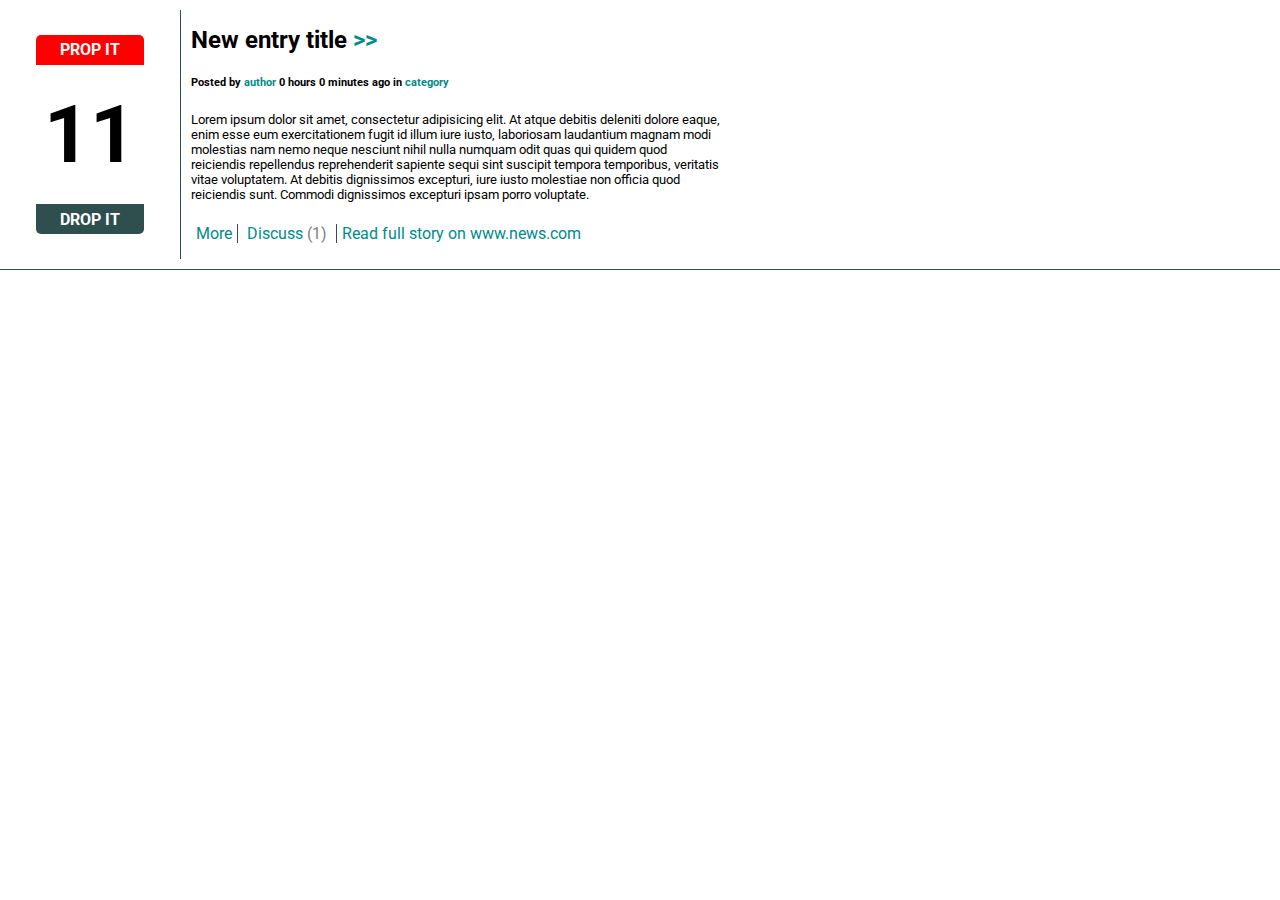
==== HTML1projektas/index.html @ 5d2ba5c4 "Initial commit" ====
<!DOCTYPE html>
<html lang="en">
    <head>
        <meta charset="UTF-8">
        <meta name="viewport" content="width=device-width, initial-scale=1.0">
        <meta http-equiv="X-UA-Compatible" content="ie=edge">
        <link rel="stylesheet" href="https://cdnjs.cloudflare.com/ajax/libs/font-awesome/5.15.3/css/all.min.css" integrity="sha512-iBBXm8fW90+nuLcSKlbmrPcLa0OT92xO1BIsZ+ywDWZCvqsWgccV3gFoRBv0z+8dLJgyAHIhR35VZc2oM/gI1w==" crossorigin="anonymous" />
        <link rel="stylesheet" type="text/css" href="style.css">
        <title>Title here</title>
    </head>
<body>
<header></header>
<main>
    <div class="new-entry">
        <div class="calendar">
            <div class="calendar-container">
                <div class="calendar-head">prop it</div>
                <div class="calendar-body">
                    11
                </div>
                <div class="calendar-footer">drop it</div>
            </div>
        </div>
        <div class="new-entry-text">
            <h2>New entry title
                <span>&gt;&gt;</span>
            </h2>
            <h6>Posted by
                <a href="#">author</a>
                 0 hours 0 minutes ago in
                <a href="#">category</a>
            </h6>
            <p>Lorem ipsum dolor sit amet, consectetur adipisicing elit.
                At atque debitis deleniti dolore eaque, enim esse eum exercitationem fugit id illum iure iusto,
                laboriosam laudantium magnam modi molestias nam nemo neque nesciunt nihil nulla numquam odit
                quas qui quidem quod reiciendis repellendus reprehenderit sapiente sequi sint suscipit tempora temporibus,
                veritatis vitae voluptatem. At debitis dignissimos excepturi,
                iure iusto molestiae non officia quod reiciendis sunt.
                Commodi dignissimos excepturi ipsam porro voluptate.
            </p>
            <div class="entry-link-list">
                <a href="#">More</a>
                <a href="#">Discuss
                    <span>(1)</span>
                </a>
                <a href="#">Read full story on www.news.com</a>
            </div>
        </div>
        <div class="new-entry-text">

        </div>
    </div>
</main>
<footer></footer>
</body>
</html>
---- HTML1projektas/style.css ----
@import url('https://fonts.googleapis.com/css2?family=Roboto:wght@400;700&display=swap');
* {
    box-sizing: border-box;
    margin: 0;
    padding: 0;
}

body {
    font-family: "Roboto" ,sans-serif;
}

h2>span {
    color: darkcyan;
}

p {
    font-size: 0.8em;
    width: 100%;
}

a {
    color: darkcyan;
    text-decoration: none;
}

a>span {
    color: gray;
}
/*--------------NEWS ENTRY--------------*/

.new-entry {
    width: 100vw;
    height: 30vh;
    display: flex;
    border-bottom: 1px solid darkslategrey;
}

.calendar, .new-entry-text {
    margin-top: 10px;
    margin-bottom: 10px;
}

.calendar {
    width: 20%;
    border-right: darkslategrey 1px solid;
    display: flex;
    justify-content: center;
    align-items: center;
}

.calendar-container {
    display: flex;
    flex-direction: column;
    justify-content: space-between;
    width: 60%;
    height: 80%;
    background: white;
}

.calendar-head, .calendar-footer {
    height: 15%;
    width: 100%;
    display: flex;
    justify-content: center;
    align-items: center;
    text-transform: uppercase;
    font-weight: bold;
    color: white;
}

.calendar-head {
    border-top-left-radius: 5px;
    border-top-right-radius: 5px;
    background: red;
}

.calendar-footer {
    border-bottom-left-radius: 5px;
    border-bottom-right-radius: 5px;
    background: darkslategrey;
}

.calendar-body {
    height: 40%;
    width: 100%;
    display: flex;
    justify-content: center;
    align-items: center;
    font-size: 5em;
    font-weight: bold;
}

.new-entry-text {
    width: 60%;
    padding: 5px 10px;
    display: flex;
    flex-direction: column;
    justify-content: space-around;
}

.entry-link-list>a {
    padding: 0 5px;
}
.entry-link-list>a:not(:last-child) {
    border-right: 1px darkslategrey solid;
}
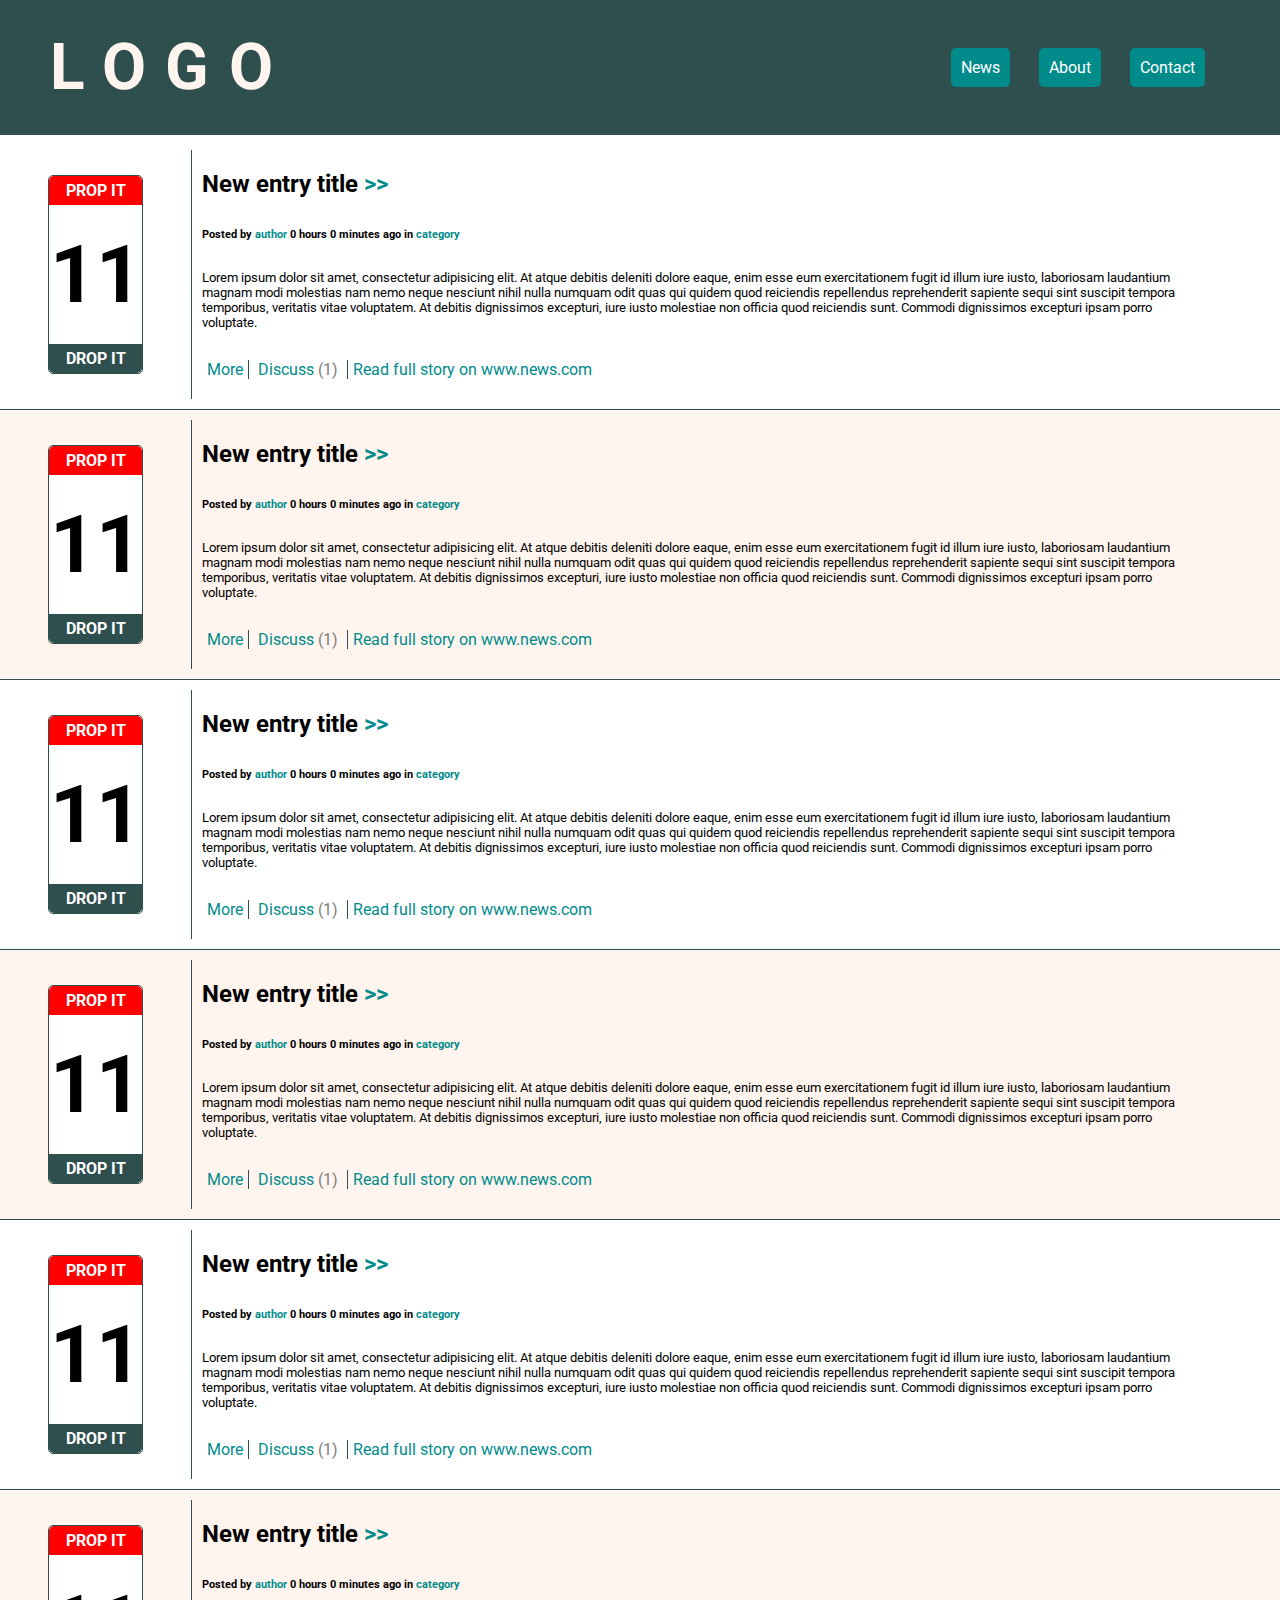
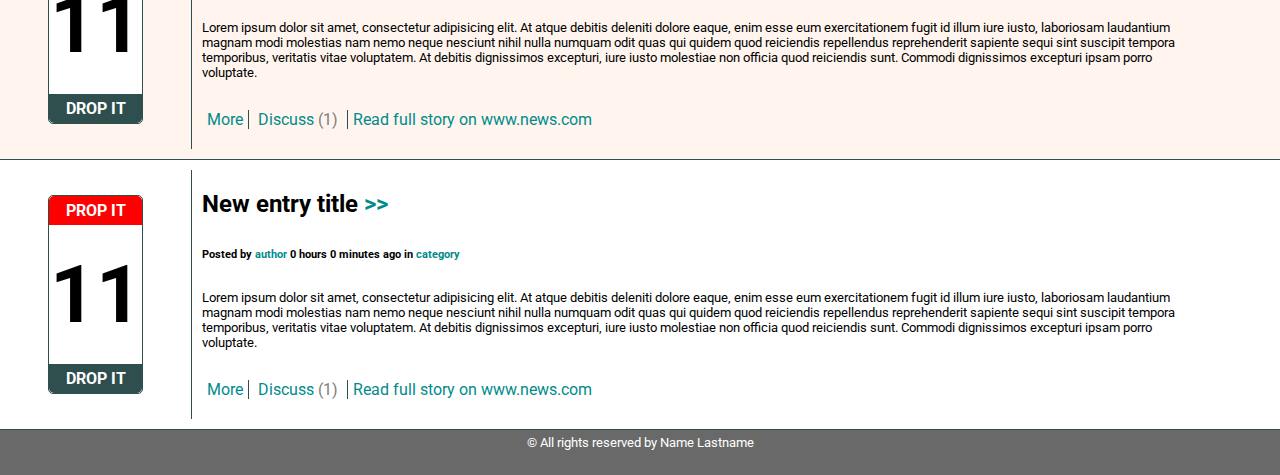
==== commit 1c3f8a75: "11:53" ====
--- a/HTML1projektas/index.html
+++ b/HTML1projektas/index.html
@@ -6,10 +6,17 @@
         <meta http-equiv="X-UA-Compatible" content="ie=edge">
         <link rel="stylesheet" href="https://cdnjs.cloudflare.com/ajax/libs/font-awesome/5.15.3/css/all.min.css" integrity="sha512-iBBXm8fW90+nuLcSKlbmrPcLa0OT92xO1BIsZ+ywDWZCvqsWgccV3gFoRBv0z+8dLJgyAHIhR35VZc2oM/gI1w==" crossorigin="anonymous" />
         <link rel="stylesheet" type="text/css" href="style.css">
-        <title>Title here</title>
+        <title>News</title>
     </head>
 <body>
-<header></header>
+<header>
+    <h1>LOGO</h1>
+    <div class="menu">
+        <a href="">News</a>
+        <a href="">About</a>
+        <a href="">Contact</a>
+    </div>
+</header>
 <main>
     <div class="new-entry">
         <div class="calendar">
@@ -46,11 +53,226 @@
                 <a href="#">Read full story on www.news.com</a>
             </div>
         </div>
-        <div class="new-entry-text">
-
+    </div>
+    <div class="new-entry">
+        <div class="calendar">
+            <div class="calendar-container">
+                <div class="calendar-head">prop it</div>
+                <div class="calendar-body">
+                    11
+                </div>
+                <div class="calendar-footer">drop it</div>
+            </div>
+        </div>
+        <div class="new-entry-text">
+            <h2>New entry title
+                <span>&gt;&gt;</span>
+            </h2>
+            <h6>Posted by
+                <a href="#">author</a>
+                0 hours 0 minutes ago in
+                <a href="#">category</a>
+            </h6>
+            <p>Lorem ipsum dolor sit amet, consectetur adipisicing elit.
+                At atque debitis deleniti dolore eaque, enim esse eum exercitationem fugit id illum iure iusto,
+                laboriosam laudantium magnam modi molestias nam nemo neque nesciunt nihil nulla numquam odit
+                quas qui quidem quod reiciendis repellendus reprehenderit sapiente sequi sint suscipit tempora temporibus,
+                veritatis vitae voluptatem. At debitis dignissimos excepturi,
+                iure iusto molestiae non officia quod reiciendis sunt.
+                Commodi dignissimos excepturi ipsam porro voluptate.
+            </p>
+            <div class="entry-link-list">
+                <a href="#">More</a>
+                <a href="#">Discuss
+                    <span>(1)</span>
+                </a>
+                <a href="#">Read full story on www.news.com</a>
+            </div>
+        </div>
+    </div>
+    <div class="new-entry">
+        <div class="calendar">
+            <div class="calendar-container">
+                <div class="calendar-head">prop it</div>
+                <div class="calendar-body">
+                    11
+                </div>
+                <div class="calendar-footer">drop it</div>
+            </div>
+        </div>
+        <div class="new-entry-text">
+            <h2>New entry title
+                <span>&gt;&gt;</span>
+            </h2>
+            <h6>Posted by
+                <a href="#">author</a>
+                0 hours 0 minutes ago in
+                <a href="#">category</a>
+            </h6>
+            <p>Lorem ipsum dolor sit amet, consectetur adipisicing elit.
+                At atque debitis deleniti dolore eaque, enim esse eum exercitationem fugit id illum iure iusto,
+                laboriosam laudantium magnam modi molestias nam nemo neque nesciunt nihil nulla numquam odit
+                quas qui quidem quod reiciendis repellendus reprehenderit sapiente sequi sint suscipit tempora temporibus,
+                veritatis vitae voluptatem. At debitis dignissimos excepturi,
+                iure iusto molestiae non officia quod reiciendis sunt.
+                Commodi dignissimos excepturi ipsam porro voluptate.
+            </p>
+            <div class="entry-link-list">
+                <a href="#">More</a>
+                <a href="#">Discuss
+                    <span>(1)</span>
+                </a>
+                <a href="#">Read full story on www.news.com</a>
+            </div>
+        </div>
+    </div>
+    <div class="new-entry">
+        <div class="calendar">
+            <div class="calendar-container">
+                <div class="calendar-head">prop it</div>
+                <div class="calendar-body">
+                    11
+                </div>
+                <div class="calendar-footer">drop it</div>
+            </div>
+        </div>
+        <div class="new-entry-text">
+            <h2>New entry title
+                <span>&gt;&gt;</span>
+            </h2>
+            <h6>Posted by
+                <a href="#">author</a>
+                0 hours 0 minutes ago in
+                <a href="#">category</a>
+            </h6>
+            <p>Lorem ipsum dolor sit amet, consectetur adipisicing elit.
+                At atque debitis deleniti dolore eaque, enim esse eum exercitationem fugit id illum iure iusto,
+                laboriosam laudantium magnam modi molestias nam nemo neque nesciunt nihil nulla numquam odit
+                quas qui quidem quod reiciendis repellendus reprehenderit sapiente sequi sint suscipit tempora temporibus,
+                veritatis vitae voluptatem. At debitis dignissimos excepturi,
+                iure iusto molestiae non officia quod reiciendis sunt.
+                Commodi dignissimos excepturi ipsam porro voluptate.
+            </p>
+            <div class="entry-link-list">
+                <a href="#">More</a>
+                <a href="#">Discuss
+                    <span>(1)</span>
+                </a>
+                <a href="#">Read full story on www.news.com</a>
+            </div>
+        </div>
+    </div>
+    <div class="new-entry">
+        <div class="calendar">
+            <div class="calendar-container">
+                <div class="calendar-head">prop it</div>
+                <div class="calendar-body">
+                    11
+                </div>
+                <div class="calendar-footer">drop it</div>
+            </div>
+        </div>
+        <div class="new-entry-text">
+            <h2>New entry title
+                <span>&gt;&gt;</span>
+            </h2>
+            <h6>Posted by
+                <a href="#">author</a>
+                0 hours 0 minutes ago in
+                <a href="#">category</a>
+            </h6>
+            <p>Lorem ipsum dolor sit amet, consectetur adipisicing elit.
+                At atque debitis deleniti dolore eaque, enim esse eum exercitationem fugit id illum iure iusto,
+                laboriosam laudantium magnam modi molestias nam nemo neque nesciunt nihil nulla numquam odit
+                quas qui quidem quod reiciendis repellendus reprehenderit sapiente sequi sint suscipit tempora temporibus,
+                veritatis vitae voluptatem. At debitis dignissimos excepturi,
+                iure iusto molestiae non officia quod reiciendis sunt.
+                Commodi dignissimos excepturi ipsam porro voluptate.
+            </p>
+            <div class="entry-link-list">
+                <a href="#">More</a>
+                <a href="#">Discuss
+                    <span>(1)</span>
+                </a>
+                <a href="#">Read full story on www.news.com</a>
+            </div>
+        </div>
+    </div>
+    <div class="new-entry">
+        <div class="calendar">
+            <div class="calendar-container">
+                <div class="calendar-head">prop it</div>
+                <div class="calendar-body">
+                    11
+                </div>
+                <div class="calendar-footer">drop it</div>
+            </div>
+        </div>
+        <div class="new-entry-text">
+            <h2>New entry title
+                <span>&gt;&gt;</span>
+            </h2>
+            <h6>Posted by
+                <a href="#">author</a>
+                0 hours 0 minutes ago in
+                <a href="#">category</a>
+            </h6>
+            <p>Lorem ipsum dolor sit amet, consectetur adipisicing elit.
+                At atque debitis deleniti dolore eaque, enim esse eum exercitationem fugit id illum iure iusto,
+                laboriosam laudantium magnam modi molestias nam nemo neque nesciunt nihil nulla numquam odit
+                quas qui quidem quod reiciendis repellendus reprehenderit sapiente sequi sint suscipit tempora temporibus,
+                veritatis vitae voluptatem. At debitis dignissimos excepturi,
+                iure iusto molestiae non officia quod reiciendis sunt.
+                Commodi dignissimos excepturi ipsam porro voluptate.
+            </p>
+            <div class="entry-link-list">
+                <a href="#">More</a>
+                <a href="#">Discuss
+                    <span>(1)</span>
+                </a>
+                <a href="#">Read full story on www.news.com</a>
+            </div>
+        </div>
+    </div>
+    <div class="new-entry">
+        <div class="calendar">
+            <div class="calendar-container">
+                <div class="calendar-head">prop it</div>
+                <div class="calendar-body">
+                    11
+                </div>
+                <div class="calendar-footer">drop it</div>
+            </div>
+        </div>
+        <div class="new-entry-text">
+            <h2>New entry title
+                <span>&gt;&gt;</span>
+            </h2>
+            <h6>Posted by
+                <a href="#">author</a>
+                0 hours 0 minutes ago in
+                <a href="#">category</a>
+            </h6>
+            <p>Lorem ipsum dolor sit amet, consectetur adipisicing elit.
+                At atque debitis deleniti dolore eaque, enim esse eum exercitationem fugit id illum iure iusto,
+                laboriosam laudantium magnam modi molestias nam nemo neque nesciunt nihil nulla numquam odit
+                quas qui quidem quod reiciendis repellendus reprehenderit sapiente sequi sint suscipit tempora temporibus,
+                veritatis vitae voluptatem. At debitis dignissimos excepturi,
+                iure iusto molestiae non officia quod reiciendis sunt.
+                Commodi dignissimos excepturi ipsam porro voluptate.
+            </p>
+            <div class="entry-link-list">
+                <a href="#">More</a>
+                <a href="#">Discuss
+                    <span>(1)</span>
+                </a>
+                <a href="#">Read full story on www.news.com</a>
+            </div>
         </div>
     </div>
 </main>
-<footer></footer>
+<footer>
+    <p>&#169; All rights reserved by Name Lastname</p>
+</footer>
 </body>
 </html>--- a/HTML1projektas/style.css
+++ b/HTML1projektas/style.css
@@ -7,6 +7,35 @@
 
 body {
     font-family: "Roboto" ,sans-serif;
+}
+
+header {
+    height: 15vh;
+    width: 100%;
+    background: darkslategrey;
+    padding: 50px;
+    margin-bottom: 5px;
+    display: flex;
+    flex-direction: row;
+    justify-content: space-between;
+    align-items: center;
+}
+
+footer {
+    height: 5vh;
+    width: 100%;
+    background: dimgrey;
+    color: white;
+    padding: 5px;
+    text-align: center;
+}
+
+h1 {
+    text-transform: uppercase;
+    color: seashell;
+    font-size: 4em;
+    font-weight: bold;
+    letter-spacing: 0.3em;
 }
 
 h2>span {
@@ -26,13 +55,32 @@
 a>span {
     color: gray;
 }
+
+/*--------------HEADER--------------*/
+
+.menu>a {
+    margin-right: 25px;
+    color: white;
+    background: darkcyan;
+    padding: 10px;
+    border-radius: 5px;
+}
+
+.menu>a:hover {
+    background: red;
+}
+
 /*--------------NEWS ENTRY--------------*/
 
 .new-entry {
-    width: 100vw;
+    width: 100%;
     height: 30vh;
     display: flex;
     border-bottom: 1px solid darkslategrey;
+}
+
+.new-entry:nth-child(2n) {
+    background: seashell;
 }
 
 .calendar, .new-entry-text {
@@ -41,7 +89,7 @@
 }
 
 .calendar {
-    width: 20%;
+    width: 15%;
     border-right: darkslategrey 1px solid;
     display: flex;
     justify-content: center;
@@ -52,9 +100,11 @@
     display: flex;
     flex-direction: column;
     justify-content: space-between;
-    width: 60%;
+    width: 50%;
     height: 80%;
     background: white;
+    border: darkslategrey 1px solid;
+    border-radius: 5px;
 }
 
 .calendar-head, .calendar-footer {
@@ -91,7 +141,7 @@
 }
 
 .new-entry-text {
-    width: 60%;
+    width: 80%;
     padding: 5px 10px;
     display: flex;
     flex-direction: column;
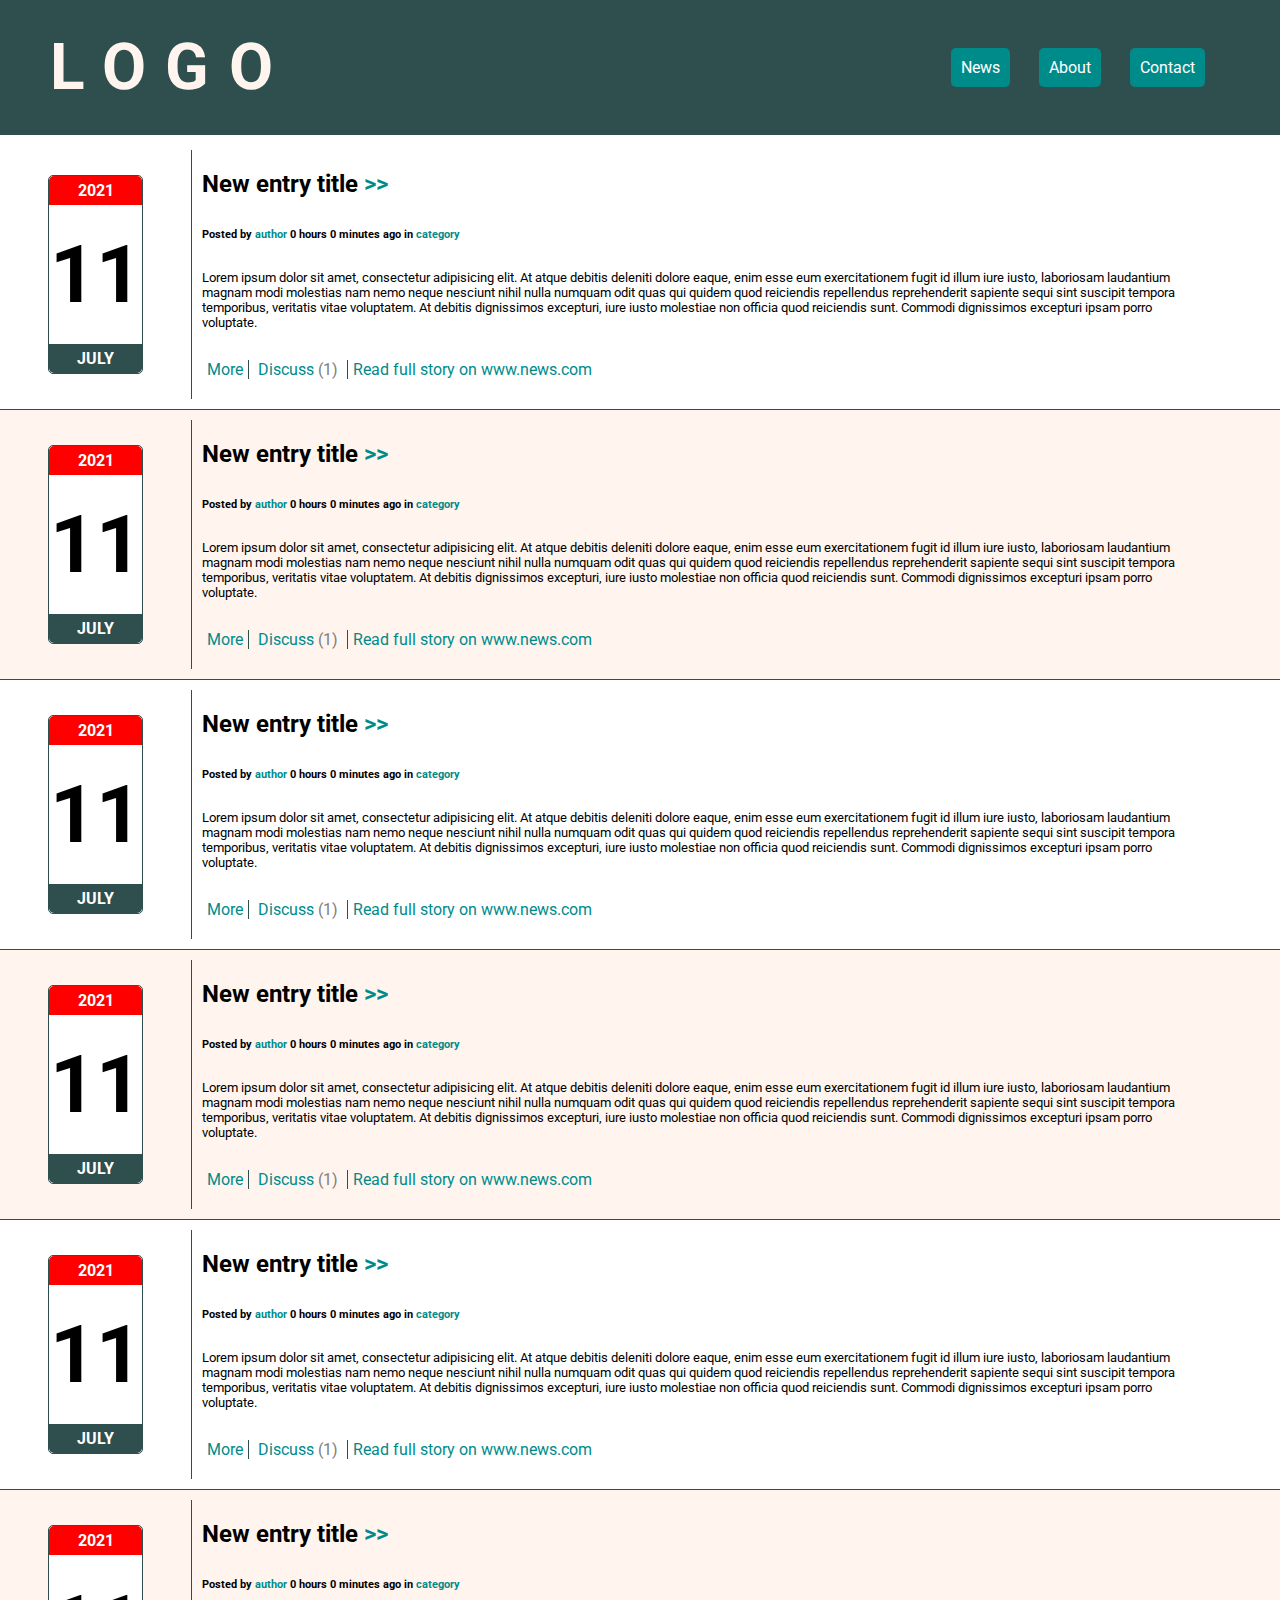
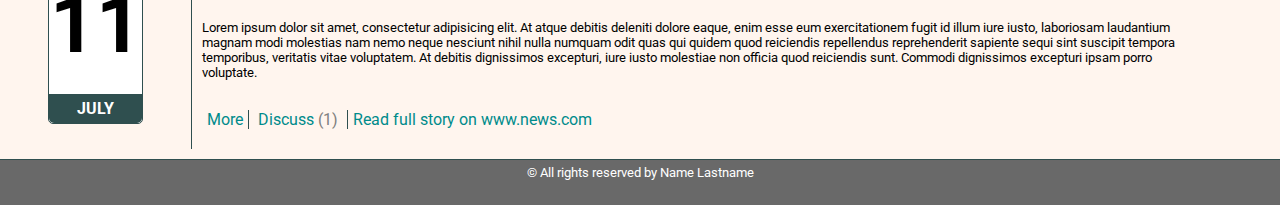
==== commit 8ddf3421: "11:56" ====
--- a/HTML1projektas/index.html
+++ b/HTML1projektas/index.html
@@ -21,11 +21,11 @@
     <div class="new-entry">
         <div class="calendar">
             <div class="calendar-container">
-                <div class="calendar-head">prop it</div>
-                <div class="calendar-body">
-                    11
-                </div>
-                <div class="calendar-footer">drop it</div>
+                <div class="calendar-head">2021</div>
+                <div class="calendar-body">
+                    11
+                </div>
+                <div class="calendar-footer">july</div>
             </div>
         </div>
         <div class="new-entry-text">
@@ -57,219 +57,184 @@
     <div class="new-entry">
         <div class="calendar">
             <div class="calendar-container">
-                <div class="calendar-head">prop it</div>
-                <div class="calendar-body">
-                    11
-                </div>
-                <div class="calendar-footer">drop it</div>
-            </div>
-        </div>
-        <div class="new-entry-text">
-            <h2>New entry title
-                <span>&gt;&gt;</span>
-            </h2>
-            <h6>Posted by
-                <a href="#">author</a>
-                0 hours 0 minutes ago in
-                <a href="#">category</a>
-            </h6>
-            <p>Lorem ipsum dolor sit amet, consectetur adipisicing elit.
-                At atque debitis deleniti dolore eaque, enim esse eum exercitationem fugit id illum iure iusto,
-                laboriosam laudantium magnam modi molestias nam nemo neque nesciunt nihil nulla numquam odit
-                quas qui quidem quod reiciendis repellendus reprehenderit sapiente sequi sint suscipit tempora temporibus,
-                veritatis vitae voluptatem. At debitis dignissimos excepturi,
-                iure iusto molestiae non officia quod reiciendis sunt.
-                Commodi dignissimos excepturi ipsam porro voluptate.
-            </p>
-            <div class="entry-link-list">
-                <a href="#">More</a>
-                <a href="#">Discuss
-                    <span>(1)</span>
-                </a>
-                <a href="#">Read full story on www.news.com</a>
-            </div>
-        </div>
-    </div>
-    <div class="new-entry">
-        <div class="calendar">
-            <div class="calendar-container">
-                <div class="calendar-head">prop it</div>
-                <div class="calendar-body">
-                    11
-                </div>
-                <div class="calendar-footer">drop it</div>
-            </div>
-        </div>
-        <div class="new-entry-text">
-            <h2>New entry title
-                <span>&gt;&gt;</span>
-            </h2>
-            <h6>Posted by
-                <a href="#">author</a>
-                0 hours 0 minutes ago in
-                <a href="#">category</a>
-            </h6>
-            <p>Lorem ipsum dolor sit amet, consectetur adipisicing elit.
-                At atque debitis deleniti dolore eaque, enim esse eum exercitationem fugit id illum iure iusto,
-                laboriosam laudantium magnam modi molestias nam nemo neque nesciunt nihil nulla numquam odit
-                quas qui quidem quod reiciendis repellendus reprehenderit sapiente sequi sint suscipit tempora temporibus,
-                veritatis vitae voluptatem. At debitis dignissimos excepturi,
-                iure iusto molestiae non officia quod reiciendis sunt.
-                Commodi dignissimos excepturi ipsam porro voluptate.
-            </p>
-            <div class="entry-link-list">
-                <a href="#">More</a>
-                <a href="#">Discuss
-                    <span>(1)</span>
-                </a>
-                <a href="#">Read full story on www.news.com</a>
-            </div>
-        </div>
-    </div>
-    <div class="new-entry">
-        <div class="calendar">
-            <div class="calendar-container">
-                <div class="calendar-head">prop it</div>
-                <div class="calendar-body">
-                    11
-                </div>
-                <div class="calendar-footer">drop it</div>
-            </div>
-        </div>
-        <div class="new-entry-text">
-            <h2>New entry title
-                <span>&gt;&gt;</span>
-            </h2>
-            <h6>Posted by
-                <a href="#">author</a>
-                0 hours 0 minutes ago in
-                <a href="#">category</a>
-            </h6>
-            <p>Lorem ipsum dolor sit amet, consectetur adipisicing elit.
-                At atque debitis deleniti dolore eaque, enim esse eum exercitationem fugit id illum iure iusto,
-                laboriosam laudantium magnam modi molestias nam nemo neque nesciunt nihil nulla numquam odit
-                quas qui quidem quod reiciendis repellendus reprehenderit sapiente sequi sint suscipit tempora temporibus,
-                veritatis vitae voluptatem. At debitis dignissimos excepturi,
-                iure iusto molestiae non officia quod reiciendis sunt.
-                Commodi dignissimos excepturi ipsam porro voluptate.
-            </p>
-            <div class="entry-link-list">
-                <a href="#">More</a>
-                <a href="#">Discuss
-                    <span>(1)</span>
-                </a>
-                <a href="#">Read full story on www.news.com</a>
-            </div>
-        </div>
-    </div>
-    <div class="new-entry">
-        <div class="calendar">
-            <div class="calendar-container">
-                <div class="calendar-head">prop it</div>
-                <div class="calendar-body">
-                    11
-                </div>
-                <div class="calendar-footer">drop it</div>
-            </div>
-        </div>
-        <div class="new-entry-text">
-            <h2>New entry title
-                <span>&gt;&gt;</span>
-            </h2>
-            <h6>Posted by
-                <a href="#">author</a>
-                0 hours 0 minutes ago in
-                <a href="#">category</a>
-            </h6>
-            <p>Lorem ipsum dolor sit amet, consectetur adipisicing elit.
-                At atque debitis deleniti dolore eaque, enim esse eum exercitationem fugit id illum iure iusto,
-                laboriosam laudantium magnam modi molestias nam nemo neque nesciunt nihil nulla numquam odit
-                quas qui quidem quod reiciendis repellendus reprehenderit sapiente sequi sint suscipit tempora temporibus,
-                veritatis vitae voluptatem. At debitis dignissimos excepturi,
-                iure iusto molestiae non officia quod reiciendis sunt.
-                Commodi dignissimos excepturi ipsam porro voluptate.
-            </p>
-            <div class="entry-link-list">
-                <a href="#">More</a>
-                <a href="#">Discuss
-                    <span>(1)</span>
-                </a>
-                <a href="#">Read full story on www.news.com</a>
-            </div>
-        </div>
-    </div>
-    <div class="new-entry">
-        <div class="calendar">
-            <div class="calendar-container">
-                <div class="calendar-head">prop it</div>
-                <div class="calendar-body">
-                    11
-                </div>
-                <div class="calendar-footer">drop it</div>
-            </div>
-        </div>
-        <div class="new-entry-text">
-            <h2>New entry title
-                <span>&gt;&gt;</span>
-            </h2>
-            <h6>Posted by
-                <a href="#">author</a>
-                0 hours 0 minutes ago in
-                <a href="#">category</a>
-            </h6>
-            <p>Lorem ipsum dolor sit amet, consectetur adipisicing elit.
-                At atque debitis deleniti dolore eaque, enim esse eum exercitationem fugit id illum iure iusto,
-                laboriosam laudantium magnam modi molestias nam nemo neque nesciunt nihil nulla numquam odit
-                quas qui quidem quod reiciendis repellendus reprehenderit sapiente sequi sint suscipit tempora temporibus,
-                veritatis vitae voluptatem. At debitis dignissimos excepturi,
-                iure iusto molestiae non officia quod reiciendis sunt.
-                Commodi dignissimos excepturi ipsam porro voluptate.
-            </p>
-            <div class="entry-link-list">
-                <a href="#">More</a>
-                <a href="#">Discuss
-                    <span>(1)</span>
-                </a>
-                <a href="#">Read full story on www.news.com</a>
-            </div>
-        </div>
-    </div>
-    <div class="new-entry">
-        <div class="calendar">
-            <div class="calendar-container">
-                <div class="calendar-head">prop it</div>
-                <div class="calendar-body">
-                    11
-                </div>
-                <div class="calendar-footer">drop it</div>
-            </div>
-        </div>
-        <div class="new-entry-text">
-            <h2>New entry title
-                <span>&gt;&gt;</span>
-            </h2>
-            <h6>Posted by
-                <a href="#">author</a>
-                0 hours 0 minutes ago in
-                <a href="#">category</a>
-            </h6>
-            <p>Lorem ipsum dolor sit amet, consectetur adipisicing elit.
-                At atque debitis deleniti dolore eaque, enim esse eum exercitationem fugit id illum iure iusto,
-                laboriosam laudantium magnam modi molestias nam nemo neque nesciunt nihil nulla numquam odit
-                quas qui quidem quod reiciendis repellendus reprehenderit sapiente sequi sint suscipit tempora temporibus,
-                veritatis vitae voluptatem. At debitis dignissimos excepturi,
-                iure iusto molestiae non officia quod reiciendis sunt.
-                Commodi dignissimos excepturi ipsam porro voluptate.
-            </p>
-            <div class="entry-link-list">
-                <a href="#">More</a>
-                <a href="#">Discuss
-                    <span>(1)</span>
-                </a>
-                <a href="#">Read full story on www.news.com</a>
-            </div>
-        </div>
-    </div>
+                <div class="calendar-head">2021</div>
+                <div class="calendar-body">
+                    11
+                </div>
+                <div class="calendar-footer">july</div>
+            </div>
+        </div>
+        <div class="new-entry-text">
+            <h2>New entry title
+                <span>&gt;&gt;</span>
+            </h2>
+            <h6>Posted by
+                <a href="#">author</a>
+                0 hours 0 minutes ago in
+                <a href="#">category</a>
+            </h6>
+            <p>Lorem ipsum dolor sit amet, consectetur adipisicing elit.
+                At atque debitis deleniti dolore eaque, enim esse eum exercitationem fugit id illum iure iusto,
+                laboriosam laudantium magnam modi molestias nam nemo neque nesciunt nihil nulla numquam odit
+                quas qui quidem quod reiciendis repellendus reprehenderit sapiente sequi sint suscipit tempora temporibus,
+                veritatis vitae voluptatem. At debitis dignissimos excepturi,
+                iure iusto molestiae non officia quod reiciendis sunt.
+                Commodi dignissimos excepturi ipsam porro voluptate.
+            </p>
+            <div class="entry-link-list">
+                <a href="#">More</a>
+                <a href="#">Discuss
+                    <span>(1)</span>
+                </a>
+                <a href="#">Read full story on www.news.com</a>
+            </div>
+        </div>
+    </div>
+    <div class="new-entry">
+        <div class="calendar">
+            <div class="calendar-container">
+                <div class="calendar-head">2021</div>
+                <div class="calendar-body">
+                    11
+                </div>
+                <div class="calendar-footer">july</div>
+            </div>
+        </div>
+        <div class="new-entry-text">
+            <h2>New entry title
+                <span>&gt;&gt;</span>
+            </h2>
+            <h6>Posted by
+                <a href="#">author</a>
+                0 hours 0 minutes ago in
+                <a href="#">category</a>
+            </h6>
+            <p>Lorem ipsum dolor sit amet, consectetur adipisicing elit.
+                At atque debitis deleniti dolore eaque, enim esse eum exercitationem fugit id illum iure iusto,
+                laboriosam laudantium magnam modi molestias nam nemo neque nesciunt nihil nulla numquam odit
+                quas qui quidem quod reiciendis repellendus reprehenderit sapiente sequi sint suscipit tempora temporibus,
+                veritatis vitae voluptatem. At debitis dignissimos excepturi,
+                iure iusto molestiae non officia quod reiciendis sunt.
+                Commodi dignissimos excepturi ipsam porro voluptate.
+            </p>
+            <div class="entry-link-list">
+                <a href="#">More</a>
+                <a href="#">Discuss
+                    <span>(1)</span>
+                </a>
+                <a href="#">Read full story on www.news.com</a>
+            </div>
+        </div>
+    </div>
+    <div class="new-entry">
+        <div class="calendar">
+            <div class="calendar-container">
+                <div class="calendar-head">2021</div>
+                <div class="calendar-body">
+                    11
+                </div>
+                <div class="calendar-footer">july</div>
+            </div>
+        </div>
+        <div class="new-entry-text">
+            <h2>New entry title
+                <span>&gt;&gt;</span>
+            </h2>
+            <h6>Posted by
+                <a href="#">author</a>
+                0 hours 0 minutes ago in
+                <a href="#">category</a>
+            </h6>
+            <p>Lorem ipsum dolor sit amet, consectetur adipisicing elit.
+                At atque debitis deleniti dolore eaque, enim esse eum exercitationem fugit id illum iure iusto,
+                laboriosam laudantium magnam modi molestias nam nemo neque nesciunt nihil nulla numquam odit
+                quas qui quidem quod reiciendis repellendus reprehenderit sapiente sequi sint suscipit tempora temporibus,
+                veritatis vitae voluptatem. At debitis dignissimos excepturi,
+                iure iusto molestiae non officia quod reiciendis sunt.
+                Commodi dignissimos excepturi ipsam porro voluptate.
+            </p>
+            <div class="entry-link-list">
+                <a href="#">More</a>
+                <a href="#">Discuss
+                    <span>(1)</span>
+                </a>
+                <a href="#">Read full story on www.news.com</a>
+            </div>
+        </div>
+    </div>
+    <div class="new-entry">
+        <div class="calendar">
+            <div class="calendar-container">
+                <div class="calendar-head">2021</div>
+                <div class="calendar-body">
+                    11
+                </div>
+                <div class="calendar-footer">july</div>
+            </div>
+        </div>
+        <div class="new-entry-text">
+            <h2>New entry title
+                <span>&gt;&gt;</span>
+            </h2>
+            <h6>Posted by
+                <a href="#">author</a>
+                0 hours 0 minutes ago in
+                <a href="#">category</a>
+            </h6>
+            <p>Lorem ipsum dolor sit amet, consectetur adipisicing elit.
+                At atque debitis deleniti dolore eaque, enim esse eum exercitationem fugit id illum iure iusto,
+                laboriosam laudantium magnam modi molestias nam nemo neque nesciunt nihil nulla numquam odit
+                quas qui quidem quod reiciendis repellendus reprehenderit sapiente sequi sint suscipit tempora temporibus,
+                veritatis vitae voluptatem. At debitis dignissimos excepturi,
+                iure iusto molestiae non officia quod reiciendis sunt.
+                Commodi dignissimos excepturi ipsam porro voluptate.
+            </p>
+            <div class="entry-link-list">
+                <a href="#">More</a>
+                <a href="#">Discuss
+                    <span>(1)</span>
+                </a>
+                <a href="#">Read full story on www.news.com</a>
+            </div>
+        </div>
+    </div>
+    <div class="new-entry">
+        <div class="calendar">
+            <div class="calendar-container">
+                <div class="calendar-head">2021</div>
+                <div class="calendar-body">
+                    11
+                </div>
+                <div class="calendar-footer">july</div>
+            </div>
+        </div>
+        <div class="new-entry-text">
+            <h2>New entry title
+                <span>&gt;&gt;</span>
+            </h2>
+            <h6>Posted by
+                <a href="#">author</a>
+                0 hours 0 minutes ago in
+                <a href="#">category</a>
+            </h6>
+            <p>Lorem ipsum dolor sit amet, consectetur adipisicing elit.
+                At atque debitis deleniti dolore eaque, enim esse eum exercitationem fugit id illum iure iusto,
+                laboriosam laudantium magnam modi molestias nam nemo neque nesciunt nihil nulla numquam odit
+                quas qui quidem quod reiciendis repellendus reprehenderit sapiente sequi sint suscipit tempora temporibus,
+                veritatis vitae voluptatem. At debitis dignissimos excepturi,
+                iure iusto molestiae non officia quod reiciendis sunt.
+                Commodi dignissimos excepturi ipsam porro voluptate.
+            </p>
+            <div class="entry-link-list">
+                <a href="#">More</a>
+                <a href="#">Discuss
+                    <span>(1)</span>
+                </a>
+                <a href="#">Read full story on www.news.com</a>
+            </div>
+        </div>
+    </div>
+
 </main>
 <footer>
     <p>&#169; All rights reserved by Name Lastname</p>
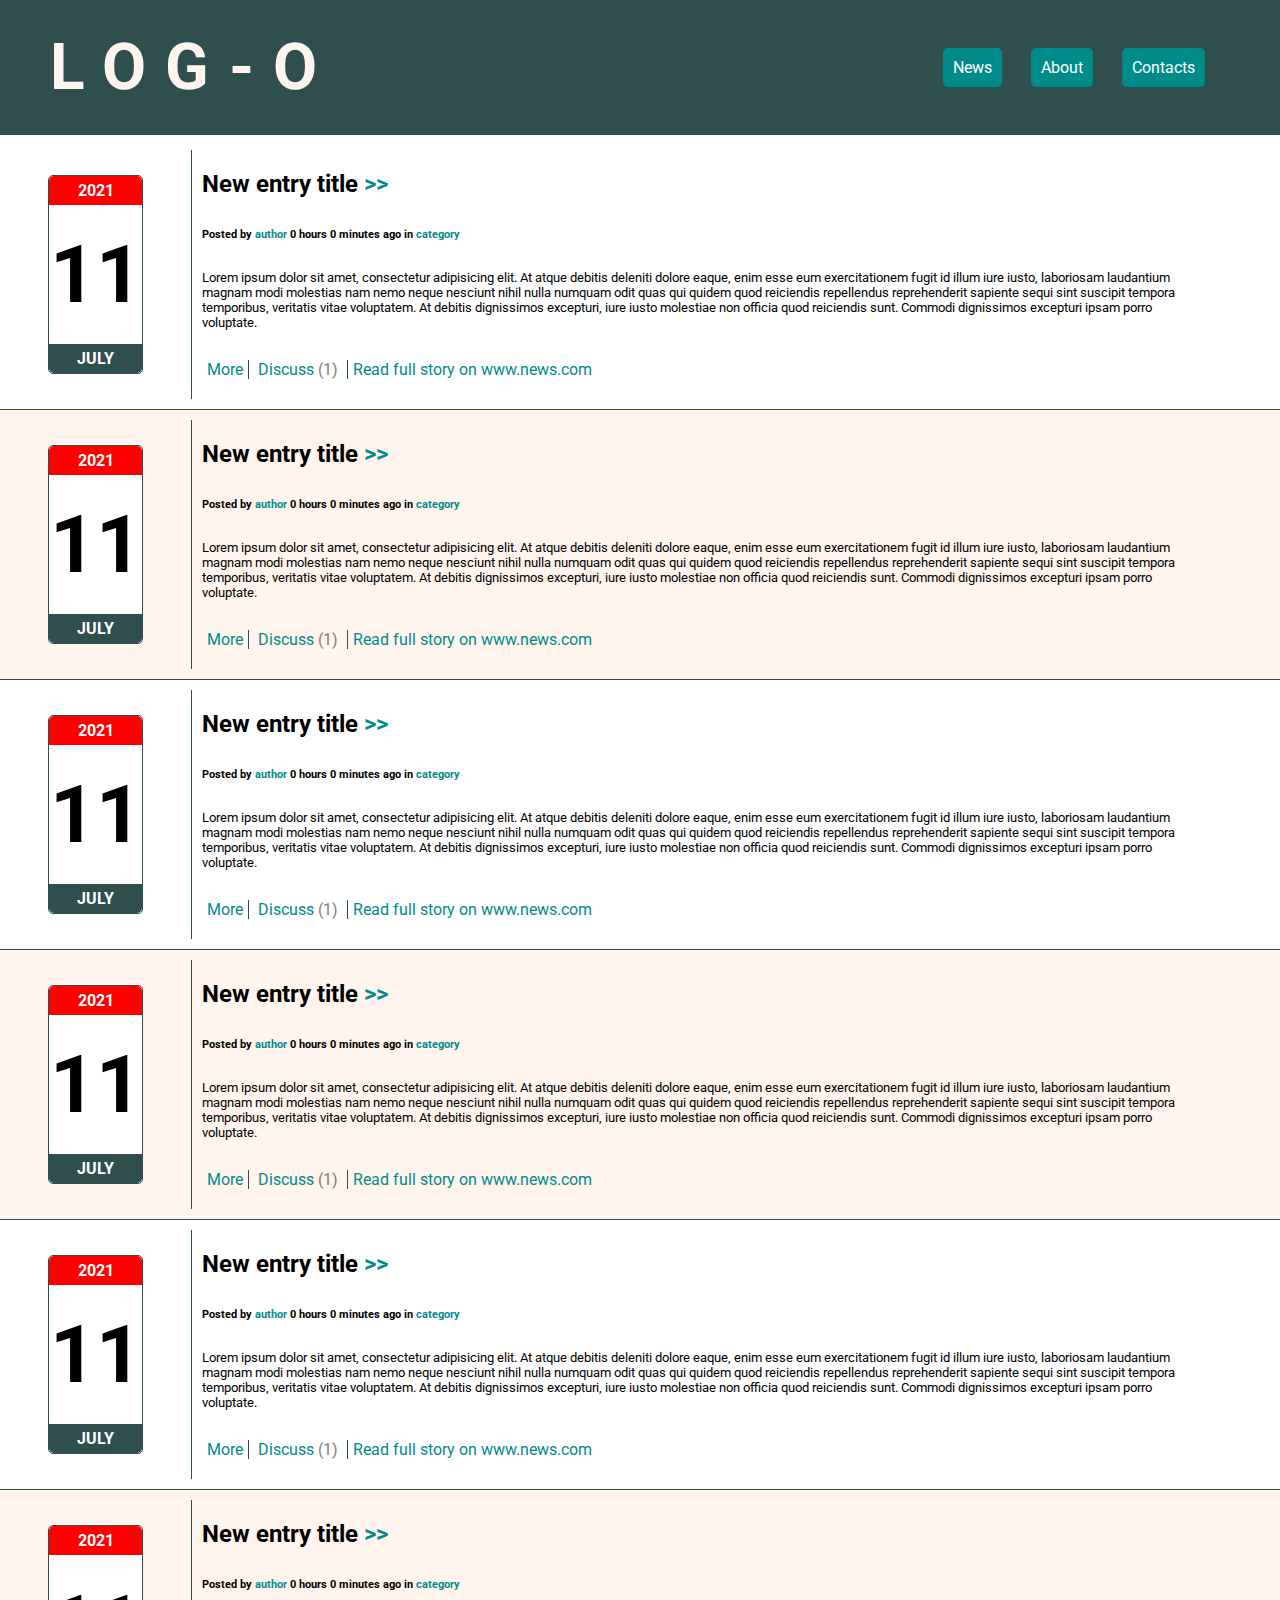
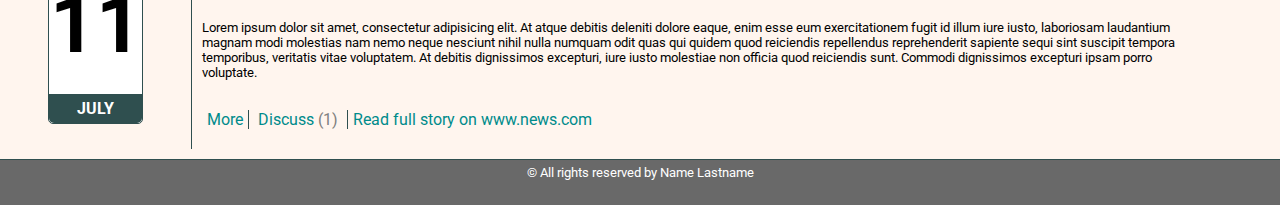
==== commit 017e79af: "13:18" ====
--- a/HTML1projektas/index.html
+++ b/HTML1projektas/index.html
@@ -10,11 +10,11 @@
     </head>
 <body>
 <header>
-    <h1>LOGO</h1>
+    <h1>LOG-O</h1>
     <div class="menu">
         <a href="">News</a>
         <a href="">About</a>
-        <a href="">Contact</a>
+        <a href="">Contacts</a>
     </div>
 </header>
 <main>
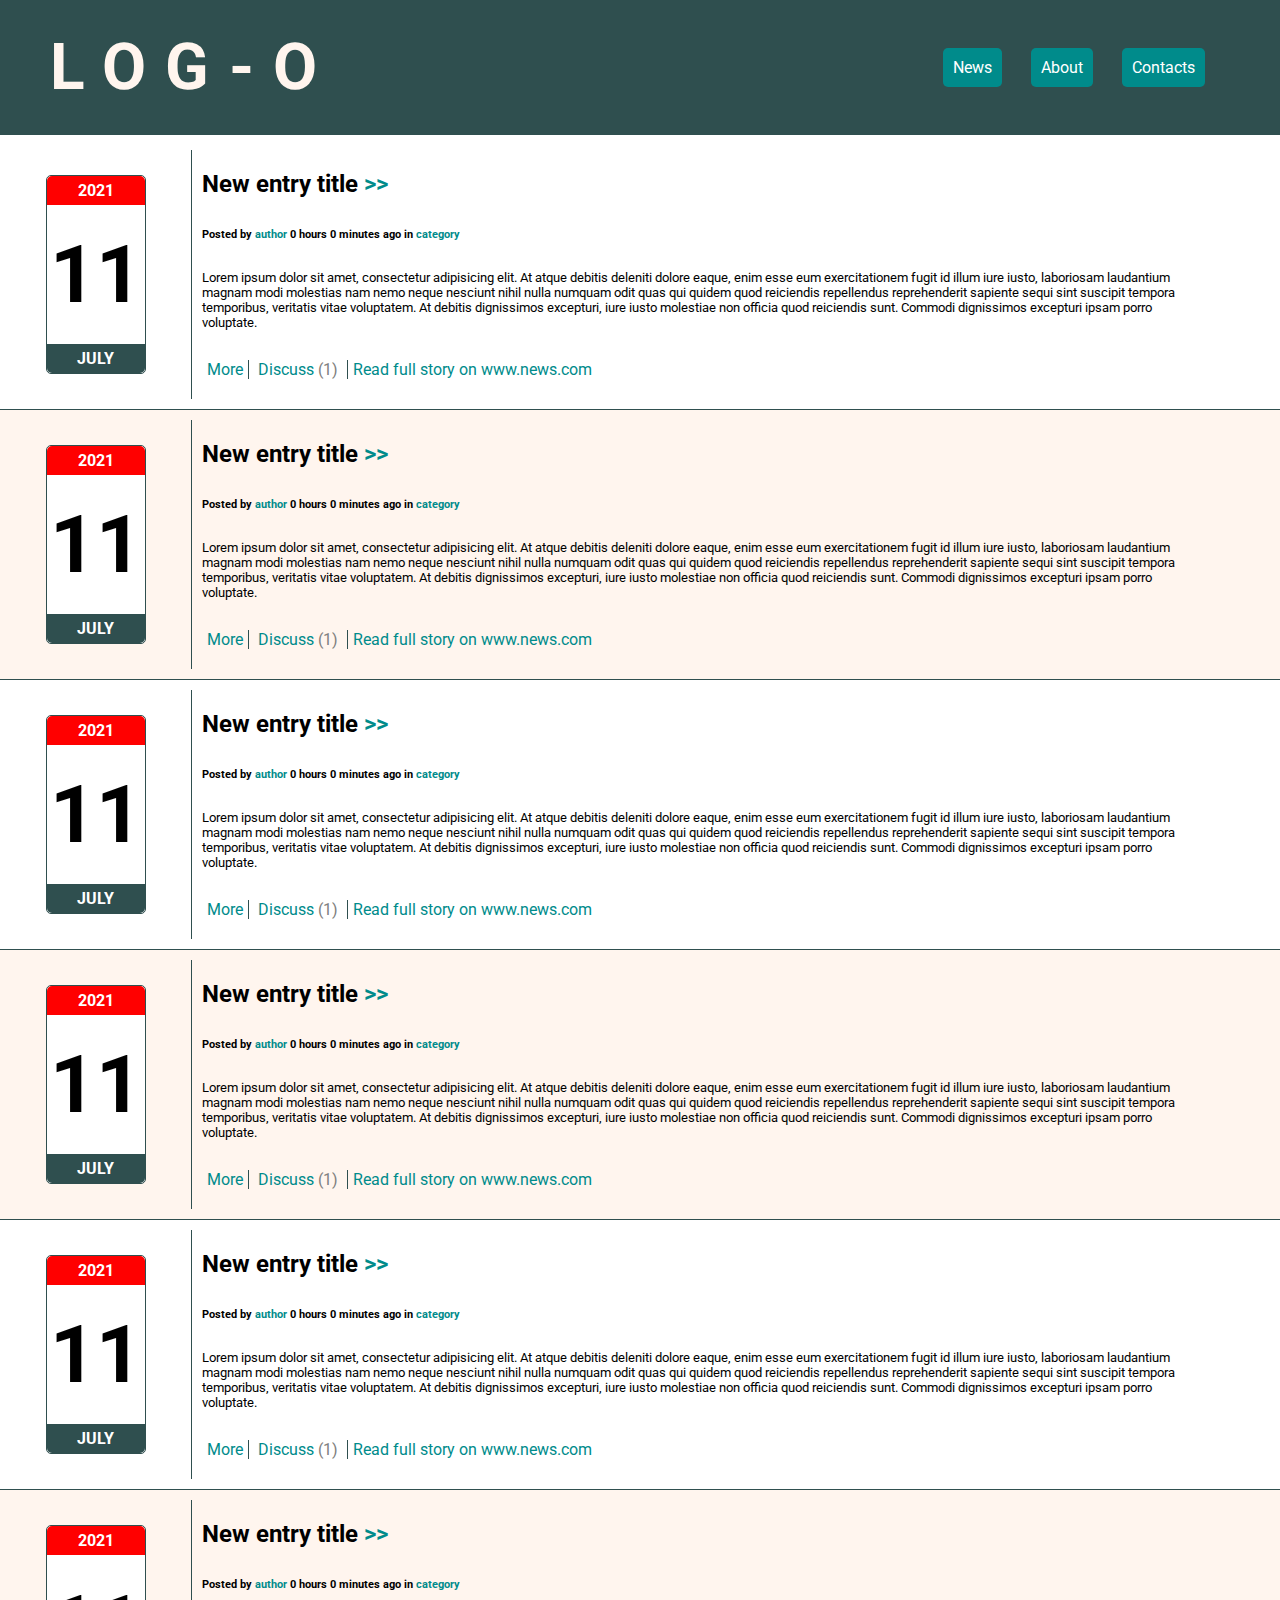
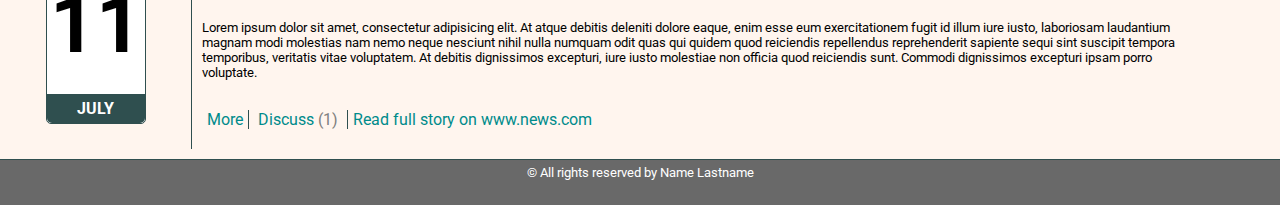
==== commit 985ae5d0: "15:21" ====
--- a/HTML1projektas/index.html
+++ b/HTML1projektas/index.html
@@ -22,9 +22,7 @@
         <div class="calendar">
             <div class="calendar-container">
                 <div class="calendar-head">2021</div>
-                <div class="calendar-body">
-                    11
-                </div>
+                <div class="calendar-body">11</div>
                 <div class="calendar-footer">july</div>
             </div>
         </div>
--- a/HTML1projektas/style.css
+++ b/HTML1projektas/style.css
@@ -75,6 +75,7 @@
 .new-entry {
     width: 100%;
     height: 30vh;
+    min-height: 150px;
     display: flex;
     border-bottom: 1px solid darkslategrey;
 }
@@ -100,8 +101,10 @@
     display: flex;
     flex-direction: column;
     justify-content: space-between;
-    width: 50%;
+    width: 45%;
+    min-width: 100px;
     height: 80%;
+    min-height: 100px;
     background: white;
     border: darkslategrey 1px solid;
     border-radius: 5px;
@@ -154,3 +157,83 @@
 .entry-link-list>a:not(:last-child) {
     border-right: 1px darkslategrey solid;
 }
+
+/*--------------MEDIA QUERIES--------------*/
+
+/* Large desktop */
+@media (min-width: 1200px) {  }
+
+/* Portrait tablet to landscape and desktop */
+@media (min-width: 768px) and (max-width: 979px) {  }
+
+/* Landscape phone to portrait tablet */
+@media (max-width: 769px) {
+
+    header {
+        height: 20vh;
+        flex-direction: column;
+        padding: 25px 50px;
+        margin: 0;
+    }
+
+    .menu>a {
+        margin-right: 25px;
+        color: white;
+        background: none;
+        padding: 0px;
+        border-radius: 0px;
+    }
+
+    .menu>a:hover {
+        background: none;
+        color: red;
+    }
+
+    .new-entry {
+        flex-direction: column;
+        height: 35vh;
+        justify-content: center;
+    }
+
+    .calendar, .new-entry-text {
+        margin: 0 10px;
+        padding: 0 ;
+    }
+
+    .calendar {
+        height: 20%;
+        width: calc(100% - 20px);
+        justify-content: left;
+        border-right: none;
+        border-bottom: 1px solid darkslategrey;
+    }
+
+    .calendar-container {
+        width: 30%;
+        height: 80%;
+        min-height: 0;
+        flex-direction: row;
+        border-radius: 0;
+    }
+
+    .calendar-head, .calendar-footer {
+        height: 100%;
+        width: 25%;
+        border-radius: 0;
+    }
+
+    .calendar-body {
+        height: 100%;
+        width: 40%;
+        font-size: 2em;
+        font-weight: bold;
+    }
+
+    .new-entry-text {
+        height: 80%;
+    }
+
+}
+
+/* Landscape phones and down */
+@media (max-width: 480px) { ... }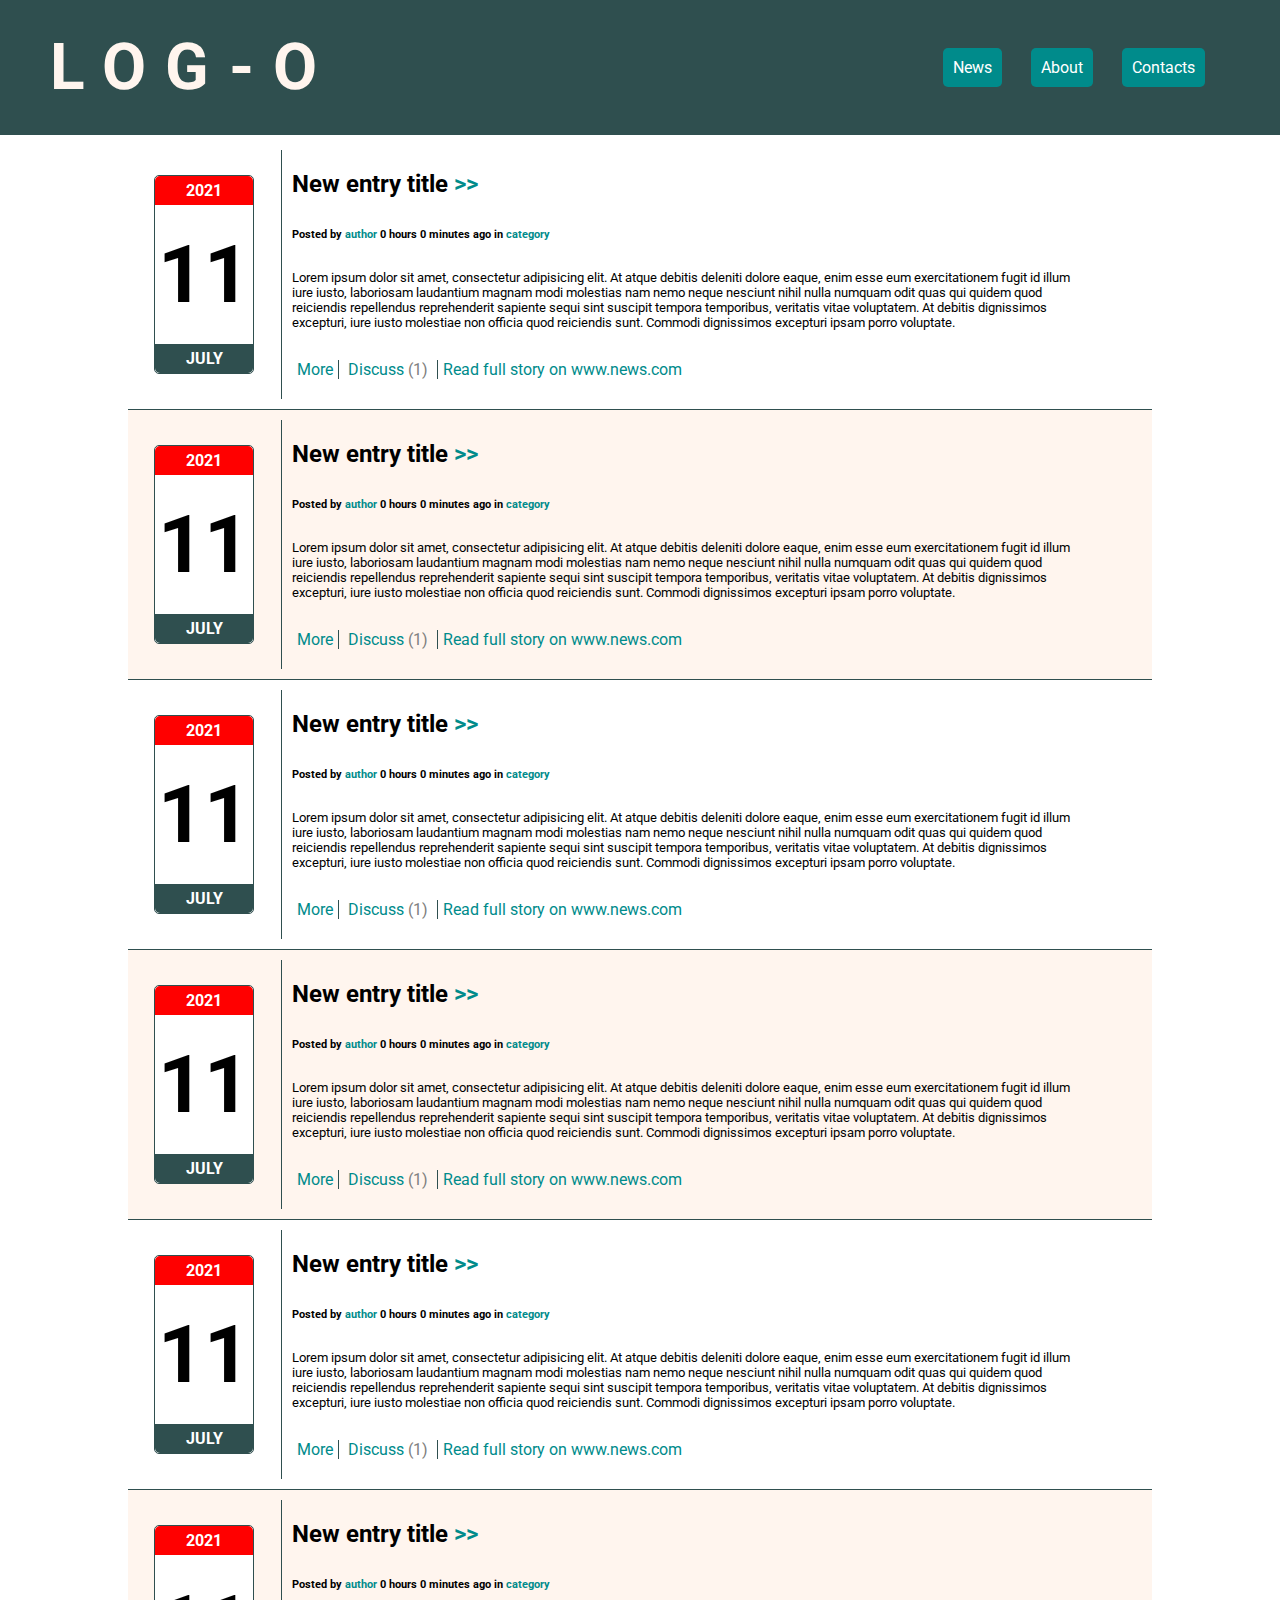
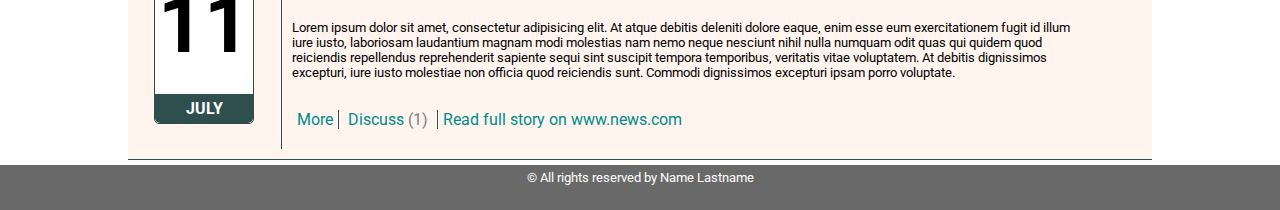
==== commit 5dc78fb9: "13:55" ====
--- a/HTML1projektas/index.html
+++ b/HTML1projektas/index.html
@@ -5,15 +5,15 @@
         <meta name="viewport" content="width=device-width, initial-scale=1.0">
         <meta http-equiv="X-UA-Compatible" content="ie=edge">
         <link rel="stylesheet" href="https://cdnjs.cloudflare.com/ajax/libs/font-awesome/5.15.3/css/all.min.css" integrity="sha512-iBBXm8fW90+nuLcSKlbmrPcLa0OT92xO1BIsZ+ywDWZCvqsWgccV3gFoRBv0z+8dLJgyAHIhR35VZc2oM/gI1w==" crossorigin="anonymous" />
-        <link rel="stylesheet" type="text/css" href="style.css">
+        <link rel="stylesheet" type="text/css" href="css/style.css">
         <title>News</title>
     </head>
 <body>
 <header>
     <h1>LOG-O</h1>
     <div class="menu">
-        <a href="">News</a>
-        <a href="">About</a>
+        <a href="index.html">News</a>
+        <a href="about.html">About</a>
         <a href="">Contacts</a>
     </div>
 </header>
--- a/HTML1projektas/css/style.css
+++ b/HTML1projektas/css/style.css
@@ -0,0 +1,250 @@
+@import url('https://fonts.googleapis.com/css2?family=Roboto:wght@400;700&display=swap');
+* {
+    box-sizing: border-box;
+    margin: 0;
+    padding: 0;
+}
+
+body {
+    font-family: "Roboto" ,sans-serif;
+}
+
+header {
+    height: 15vh;
+    width: 100%;
+    background: darkslategrey;
+    padding: 50px;
+    margin-bottom: 5px;
+    display: flex;
+    flex-direction: row;
+    justify-content: space-between;
+    align-items: center;
+}
+
+main {
+    margin: auto;
+    width: 80%;
+}
+
+footer {
+    height: 5vh;
+    width: 100%;
+    margin-top: 5px;
+    background: dimgrey;
+    color: white;
+    padding: 5px;
+    text-align: center;
+}
+
+h1 {
+    text-transform: uppercase;
+    color: seashell;
+    font-size: 4em;
+    font-weight: bold;
+    letter-spacing: 0.3em;
+}
+
+h2>span {
+    color: darkcyan;
+}
+
+p {
+    font-size: 0.8em;
+    width: 100%;
+}
+
+a {
+    color: darkcyan;
+    text-decoration: none;
+}
+
+a>span {
+    color: gray;
+}
+
+/*--------------HEADER--------------*/
+
+.menu>a {
+    margin-right: 25px;
+    color: white;
+    background: darkcyan;
+    padding: 10px;
+    border-radius: 5px;
+}
+
+.menu>a:hover {
+    background: red;
+}
+
+/*--------------NEWS ENTRY--------------*/
+
+.new-entry {
+    width: 100%;
+    height: 30vh;
+    min-height: 150px;
+    display: flex;
+    border-bottom: 1px solid darkslategrey;
+}
+
+.new-entry:nth-child(2n) {
+    background: seashell;
+}
+
+.calendar, .new-entry-text {
+    margin-top: 10px;
+    margin-bottom: 10px;
+}
+
+.calendar {
+    width: 15%;
+    border-right: darkslategrey 1px solid;
+    display: flex;
+    justify-content: center;
+    align-items: center;
+}
+
+.calendar-container {
+    display: flex;
+    flex-direction: column;
+    justify-content: space-between;
+    width: 45%;
+    min-width: 100px;
+    height: 80%;
+    min-height: 100px;
+    background: white;
+    border: darkslategrey 1px solid;
+    border-radius: 5px;
+}
+
+.calendar-head, .calendar-footer {
+    height: 15%;
+    width: 100%;
+    display: flex;
+    justify-content: center;
+    align-items: center;
+    text-transform: uppercase;
+    font-weight: bold;
+    color: white;
+}
+
+.calendar-head {
+    border-top-left-radius: 5px;
+    border-top-right-radius: 5px;
+    background: red;
+}
+
+.calendar-footer {
+    border-bottom-left-radius: 5px;
+    border-bottom-right-radius: 5px;
+    background: darkslategrey;
+}
+
+.calendar-body {
+    height: 40%;
+    width: 100%;
+    display: flex;
+    justify-content: center;
+    align-items: center;
+    font-size: 5em;
+    font-weight: bold;
+}
+
+.new-entry-text {
+    width: 80%;
+    padding: 5px 10px;
+    display: flex;
+    flex-direction: column;
+    justify-content: space-around;
+}
+
+.entry-link-list>a {
+    padding: 0 5px;
+}
+.entry-link-list>a:not(:last-child) {
+    border-right: 1px darkslategrey solid;
+}
+
+/*--------------MEDIA QUERIES--------------*/
+
+/* Large desktop */
+@media (min-width: 1200px) {  }
+
+/* Portrait tablet to landscape and desktop */
+@media (min-width: 768px) and (max-width: 979px) {  }
+
+/* Landscape phone to portrait tablet */
+@media (max-width: 769px) {
+
+    header {
+        height: 20vh;
+        flex-direction: column;
+        padding: 25px 50px;
+        margin: 0;
+    }
+
+    main {
+        margin: 0;
+        width: 100%;
+    }
+
+    .menu>a {
+        margin-right: 25px;
+        color: white;
+        background: none;
+        padding: 0px;
+        border-radius: 0px;
+    }
+
+    .menu>a:hover {
+        background: none;
+        color: red;
+    }
+
+    .new-entry {
+        flex-direction: column;
+        height: 35vh;
+        justify-content: center;
+    }
+
+    .calendar, .new-entry-text {
+        margin: 0 10px;
+        padding: 0 ;
+    }
+
+    .calendar {
+        height: 20%;
+        width: calc(100% - 20px);
+        justify-content: left;
+        border-right: none;
+        border-bottom: 1px solid darkslategrey;
+    }
+
+    .calendar-container {
+        width: 30%;
+        height: 80%;
+        min-height: 0;
+        flex-direction: row;
+        border-radius: 0;
+    }
+
+    .calendar-head, .calendar-footer {
+        height: 100%;
+        width: 25%;
+        border-radius: 0;
+    }
+
+    .calendar-body {
+        height: 100%;
+        width: 40%;
+        font-size: 2em;
+        font-weight: bold;
+    }
+
+    .new-entry-text {
+        height: 80%;
+    }
+
+}
+
+/* Landscape phones and down */
+@media (max-width: 480px) { ... }